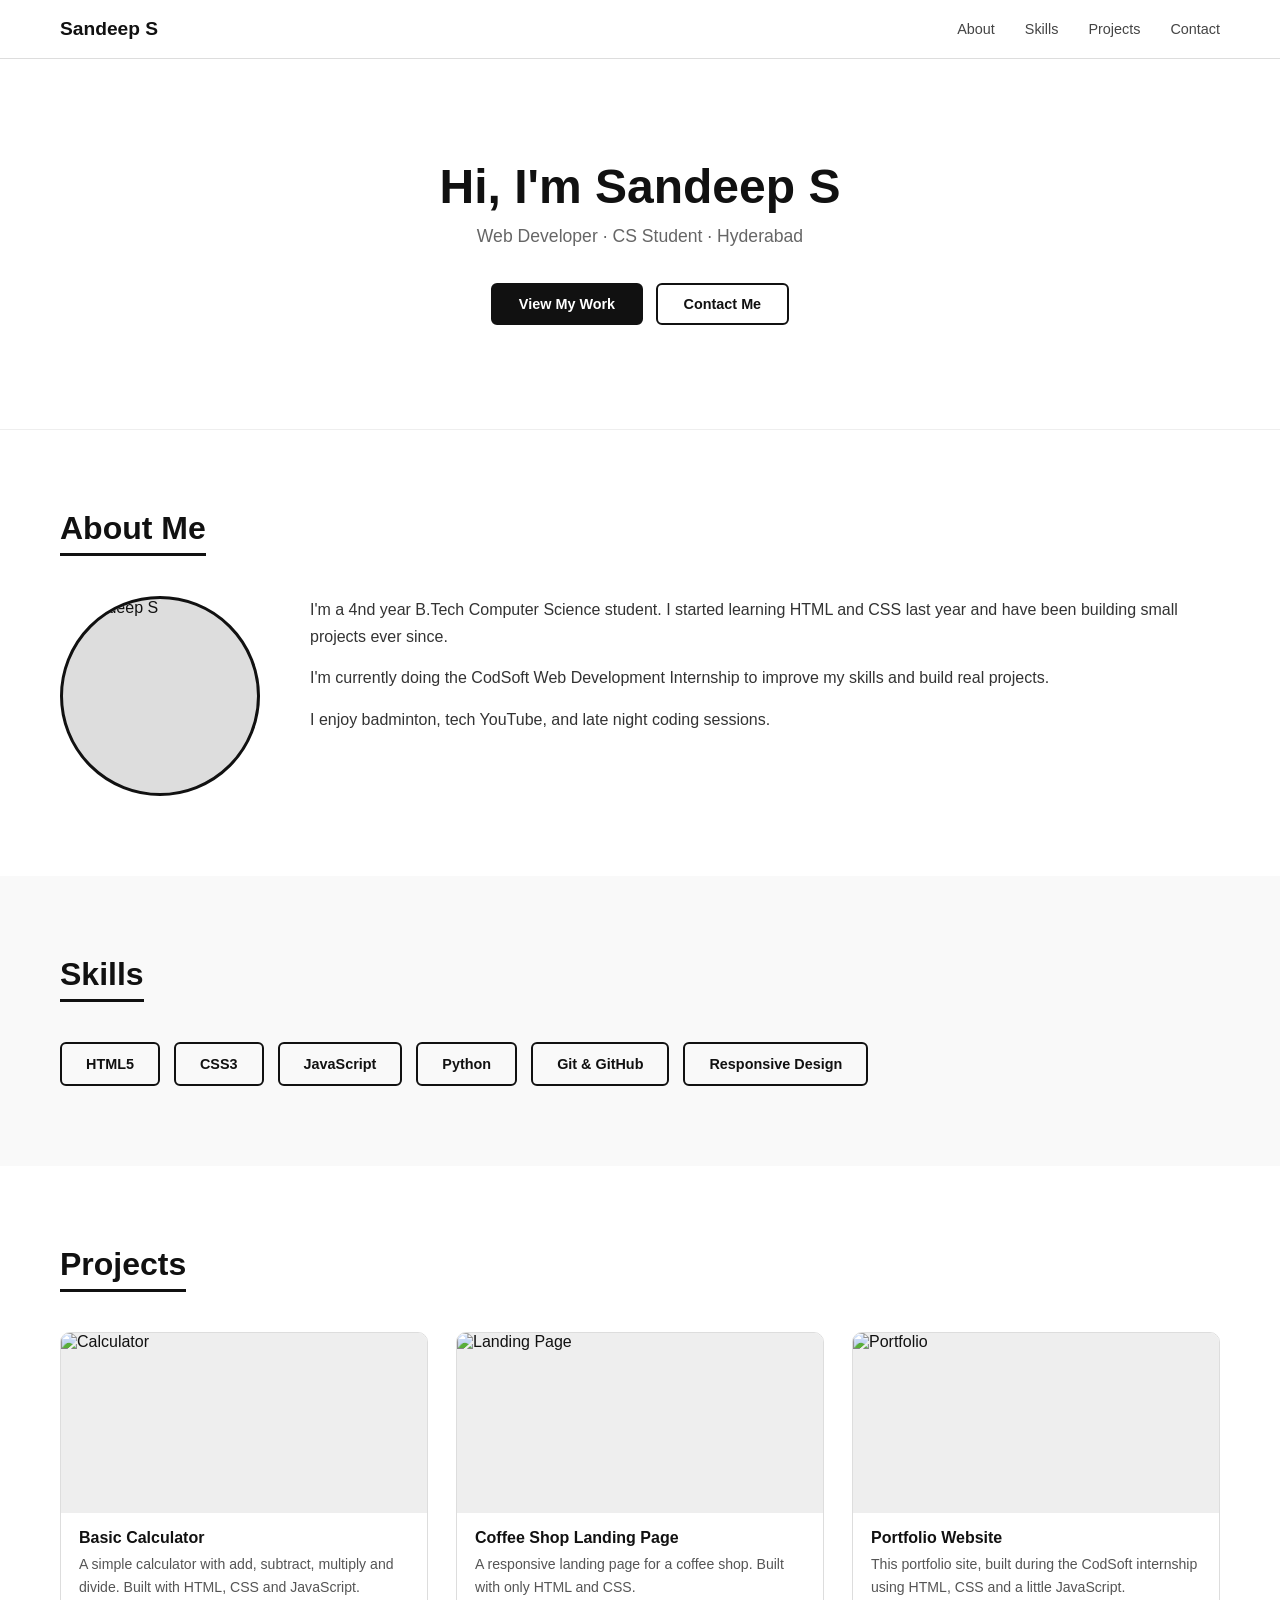
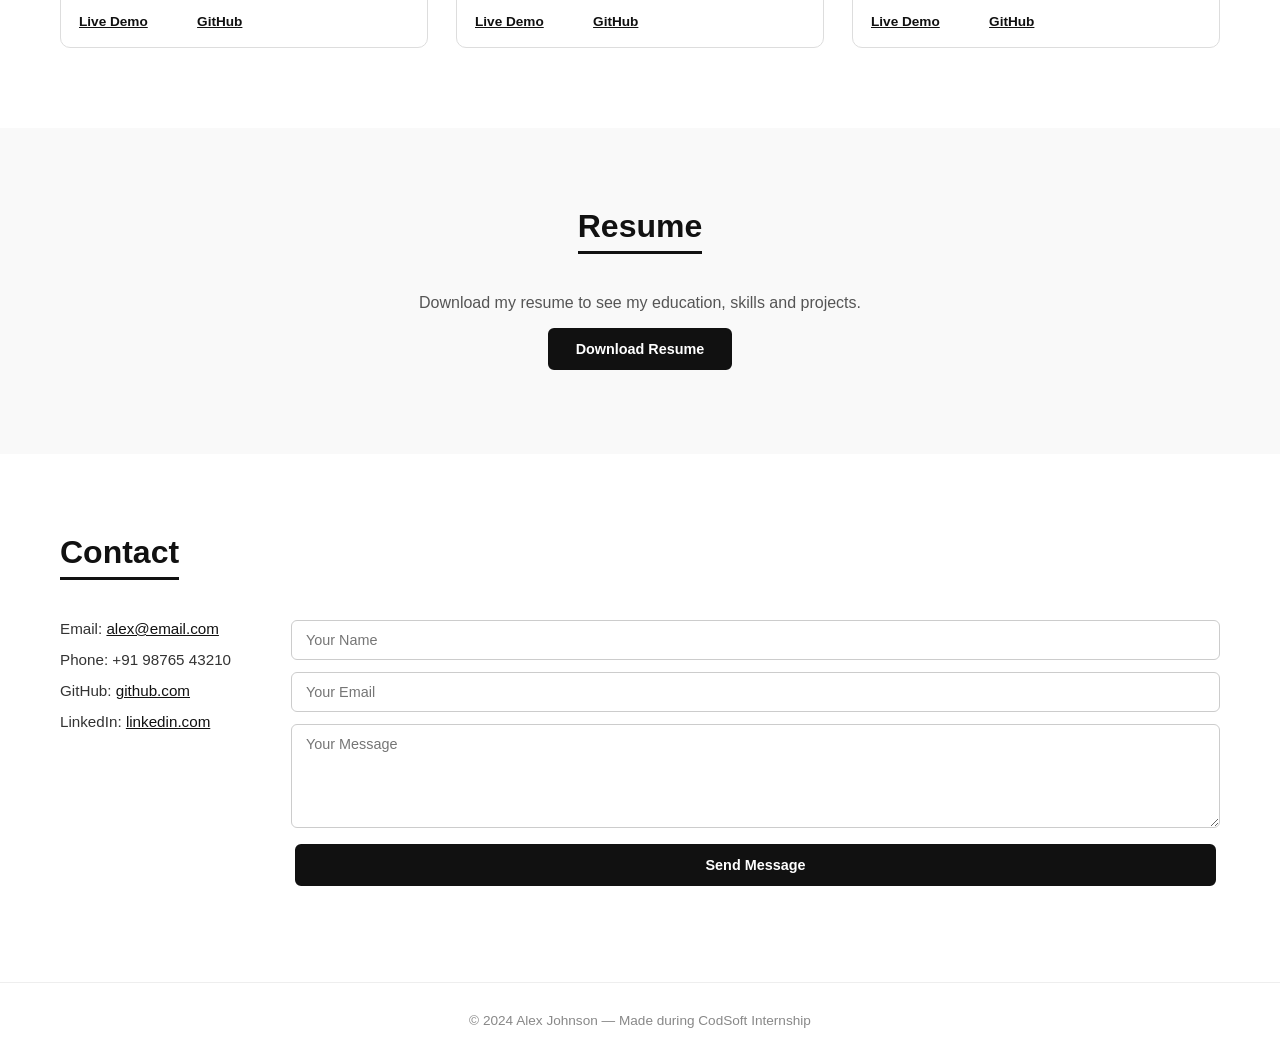
==== index.html @ f58b63e0 "Added CODSOFT Level 1 Tasks" ====
<!DOCTYPE html>
<html lang="en">
<head>
  <meta charset="UTF-8">
  <meta name="viewport" content="width=device-width, initial-scale=1.0">
  <title>Sandeep S</title>
  <link rel="stylesheet" href="style.css">
</head>
<body>

  <nav>
    <div class="logo">Sandeep S</div>
    <ul>
      <li><a href="#about">About</a></li>
      <li><a href="#skills">Skills</a></li>
      <li><a href="#projects">Projects</a></li>
      <li><a href="#contact">Contact</a></li>
    </ul>
  </nav>

  <section class="hero">
    <h1>Hi, I'm Sandeep S</h1>
    <p>Web Developer · CS Student · Hyderabad</p>
    <a href="#projects" class="btn">View My Work</a>
    <a href="#contact" class="btn outline">Contact Me</a>
  </section>

  <section id="about">
    <h2>About Me</h2>
    <div class="about">
      <img src="images/profile.jpg" alt="Sandeep S">
      <div>
        <p>I'm a 4nd year B.Tech Computer Science student. I started learning HTML and CSS last year and have been building small projects ever since.</p>
        <p>I'm currently doing the CodSoft Web Development Internship to improve my skills and build real projects.</p>
        <p>I enjoy badminton, tech YouTube, and late night coding sessions.</p>
      </div>
    </div>
  </section>

  <section id="skills" class="gray">
    <h2>Skills</h2>
    <div class="skills">
      <div class="skill-card">HTML5</div>
      <div class="skill-card">CSS3</div>
      <div class="skill-card">JavaScript</div>
      <div class="skill-card">Python</div>
      <div class="skill-card">Git & GitHub</div>
      <div class="skill-card">Responsive Design</div>
    </div>
  </section>

  <section id="projects">
    <h2>Projects</h2>
    <div class="projects">

      <div class="project-card">
        <img src="images/project1.jpg" alt="Calculator">
        <h3>Basic Calculator</h3>
        <p>A simple calculator with add, subtract, multiply and divide. Built with HTML, CSS and JavaScript.</p>
        <a href="#">Live Demo</a> &nbsp; <a href="#">GitHub</a>
      </div>

      <div class="project-card">
        <img src="images/project2.jpg" alt="Landing Page">
        <h3>Coffee Shop Landing Page</h3>
        <p>A responsive landing page for a coffee shop. Built with only HTML and CSS.</p>
        <a href="#">Live Demo</a> &nbsp; <a href="#">GitHub</a>
      </div>

      <div class="project-card">
        <img src="images/project3.jpg" alt="Portfolio">
        <h3>Portfolio Website</h3>
        <p>This portfolio site, built during the CodSoft internship using HTML, CSS and a little JavaScript.</p>
        <a href="#">Live Demo</a> &nbsp; <a href="#">GitHub</a>
      </div>

    </div>
  </section>

  <section id="resume" class="gray">
    <h2>Resume</h2>
    <p>Download my resume to see my education, skills and projects.</p>
    <a href="resume.pdf" download class="btn" style="margin-top: 16px; display: inline-block;">Download Resume</a>
  </section>

  <section id="contact">
    <h2>Contact</h2>
    <div class="contact">
      <div>
        <p>Email: <a href="mailto:alex@email.com">alex@email.com</a></p>
        <p>Phone: +91 98765 43210</p>
        <p>GitHub: <a href="#">github.com</a></p>
        <p>LinkedIn: <a href="#">linkedin.com</a></p>
      </div>
      <div class="form">
        <input type="text" placeholder="Your Name" id="name">
        <input type="email" placeholder="Your Email" id="email">
        <textarea rows="5" placeholder="Your Message" id="msg"></textarea>
        <button class="btn" onclick="sent()">Send Message</button>
        <p id="note"></p>
      </div>
    </div>
  </section>

  <footer>
    <p>© 2024 Alex Johnson — Made during CodSoft Internship</p>
  </footer>

  <script>
    function sent() {
      var n = document.getElementById('name').value;
      var e = document.getElementById('email').value;
      var m = document.getElementById('msg').value;
      if (!n || !e || !m) {
        document.getElementById('note').textContent = 'Please fill all fields.';
        return;
      }
      document.getElementById('note').textContent = 'Message sent! I will get back to you.';
      document.getElementById('name').value = '';
      document.getElementById('email').value = '';
      document.getElementById('msg').value = '';
    }
  </script>

</body>
</html>
---- style.css ----
* {
  margin: 0;
  padding: 0;
  box-sizing: border-box;
}

body {
  font-family: 'Segoe UI', sans-serif;
  color: #111;
  background: #fff;
}

html {
  scroll-behavior: smooth;
}

nav {
  display: flex;
  justify-content: space-between;
  align-items: center;
  padding: 18px 60px;
  border-bottom: 1px solid #ddd;
  position: sticky;
  top: 0;
  background: #fff;
  z-index: 10;
}

.logo {
  font-size: 1.2rem;
  font-weight: 700;
}

nav ul {
  list-style: none;
  display: flex;
  gap: 30px;
}

nav a {
  text-decoration: none;
  color: #444;
  font-size: 0.9rem;
}

nav a:hover {
  color: #000;
}

.hero {
  text-align: center;
  padding: 100px 20px;
  border-bottom: 1px solid #eee;
}

.hero h1 {
  font-size: 3rem;
  font-weight: 700;
  margin-bottom: 12px;
}

.hero p {
  color: #666;
  font-size: 1.1rem;
  margin-bottom: 32px;
}

.btn {
  display: inline-block;
  padding: 11px 26px;
  background: #111;
  color: #fff;
  border-radius: 6px;
  text-decoration: none;
  font-size: 0.9rem;
  font-weight: 600;
  border: 2px solid #111;
  cursor: pointer;
  font-family: inherit;
  margin: 4px;
  transition: all 0.2s;
}

.btn:hover {
  background: #333;
}

.btn.outline {
  background: #fff;
  color: #111;
}

.btn.outline:hover {
  background: #f5f5f5;
}

section {
  padding: 80px 60px;
}

section.gray {
  background: #f9f9f9;
}

section h2 {
  font-size: 2rem;
  font-weight: 700;
  margin-bottom: 40px;
  border-bottom: 3px solid #111;
  display: inline-block;
  padding-bottom: 6px;
}

.about {
  display: flex;
  gap: 50px;
  align-items: flex-start;
}

.about img {
  width: 200px;
  height: 200px;
  object-fit: cover;
  border-radius: 50%;
  border: 3px solid #111;
  background: #ddd;
  flex-shrink: 0;
}

.about div p {
  margin-bottom: 14px;
  color: #333;
  line-height: 1.7;
}

.skills {
  display: flex;
  flex-wrap: wrap;
  gap: 14px;
}

.skill-card {
  padding: 12px 24px;
  border: 2px solid #111;
  border-radius: 6px;
  font-weight: 600;
  font-size: 0.9rem;
  transition: all 0.2s;
  cursor: default;
}

.skill-card:hover {
  background: #111;
  color: #fff;
}

.projects {
  display: grid;
  grid-template-columns: repeat(auto-fill, minmax(300px, 1fr));
  gap: 28px;
}

.project-card {
  border: 1px solid #ddd;
  border-radius: 10px;
  overflow: hidden;
  transition: box-shadow 0.2s;
}

.project-card:hover {
  box-shadow: 0 4px 20px rgba(0,0,0,0.1);
}

.project-card img {
  width: 100%;
  height: 180px;
  object-fit: cover;
  background: #eee;
  display: block;
}

.project-card h3 {
  font-size: 1rem;
  font-weight: 700;
  padding: 16px 18px 6px;
}

.project-card p {
  padding: 0 18px 14px;
  font-size: 0.88rem;
  color: #555;
  line-height: 1.6;
}

.project-card a {
  display: inline-block;
  margin: 0 18px 18px;
  color: #111;
  font-size: 0.85rem;
  font-weight: 600;
  text-decoration: underline;
}

#resume {
  text-align: center;
}

#resume p {
  color: #555;
  font-size: 1rem;
}

.contact {
  display: flex;
  gap: 60px;
  flex-wrap: wrap;
}

.contact > div:first-child p {
  margin-bottom: 14px;
  font-size: 0.95rem;
  color: #333;
}

.contact a {
  color: #111;
}

.form {
  display: flex;
  flex-direction: column;
  gap: 12px;
  flex: 1;
  min-width: 280px;
}

.form input,
.form textarea {
  padding: 11px 14px;
  border: 1px solid #ccc;
  border-radius: 6px;
  font-size: 0.9rem;
  font-family: inherit;
  outline: none;
  width: 100%;
}

.form input:focus,
.form textarea:focus {
  border-color: #111;
}

.form textarea {
  resize: vertical;
}

#note {
  font-size: 0.85rem;
  color: #555;
}

footer {
  text-align: center;
  padding: 30px;
  border-top: 1px solid #eee;
  font-size: 0.85rem;
  color: #888;
}

@media (max-width: 768px) {
  nav {
    padding: 16px 24px;
    flex-wrap: wrap;
    gap: 12px;
  }

  nav ul {
    gap: 16px;
  }

  section {
    padding: 60px 24px;
  }

  .hero h1 {
    font-size: 2rem;
  }

  .about {
    flex-direction: column;
    align-items: center;
    text-align: center;
  }

  .contact {
    flex-direction: column;
    gap: 36px;
  }
}
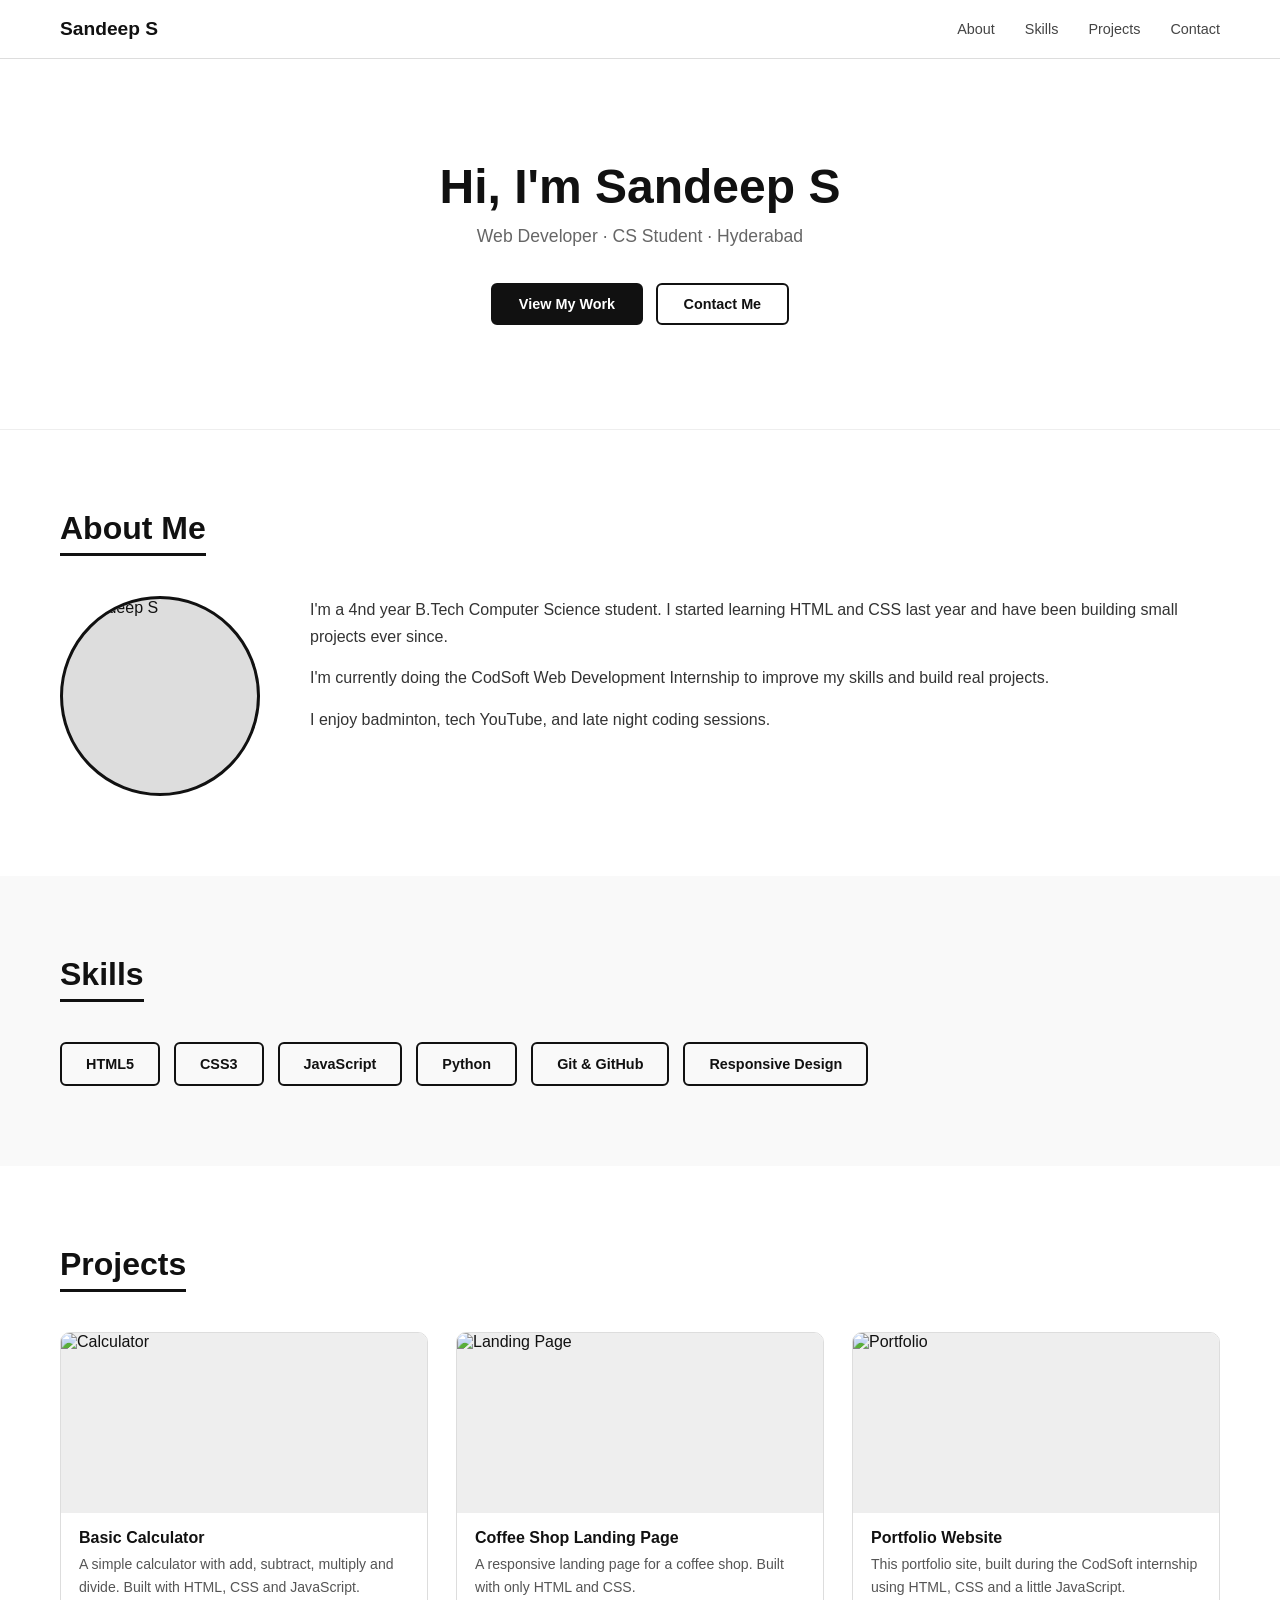
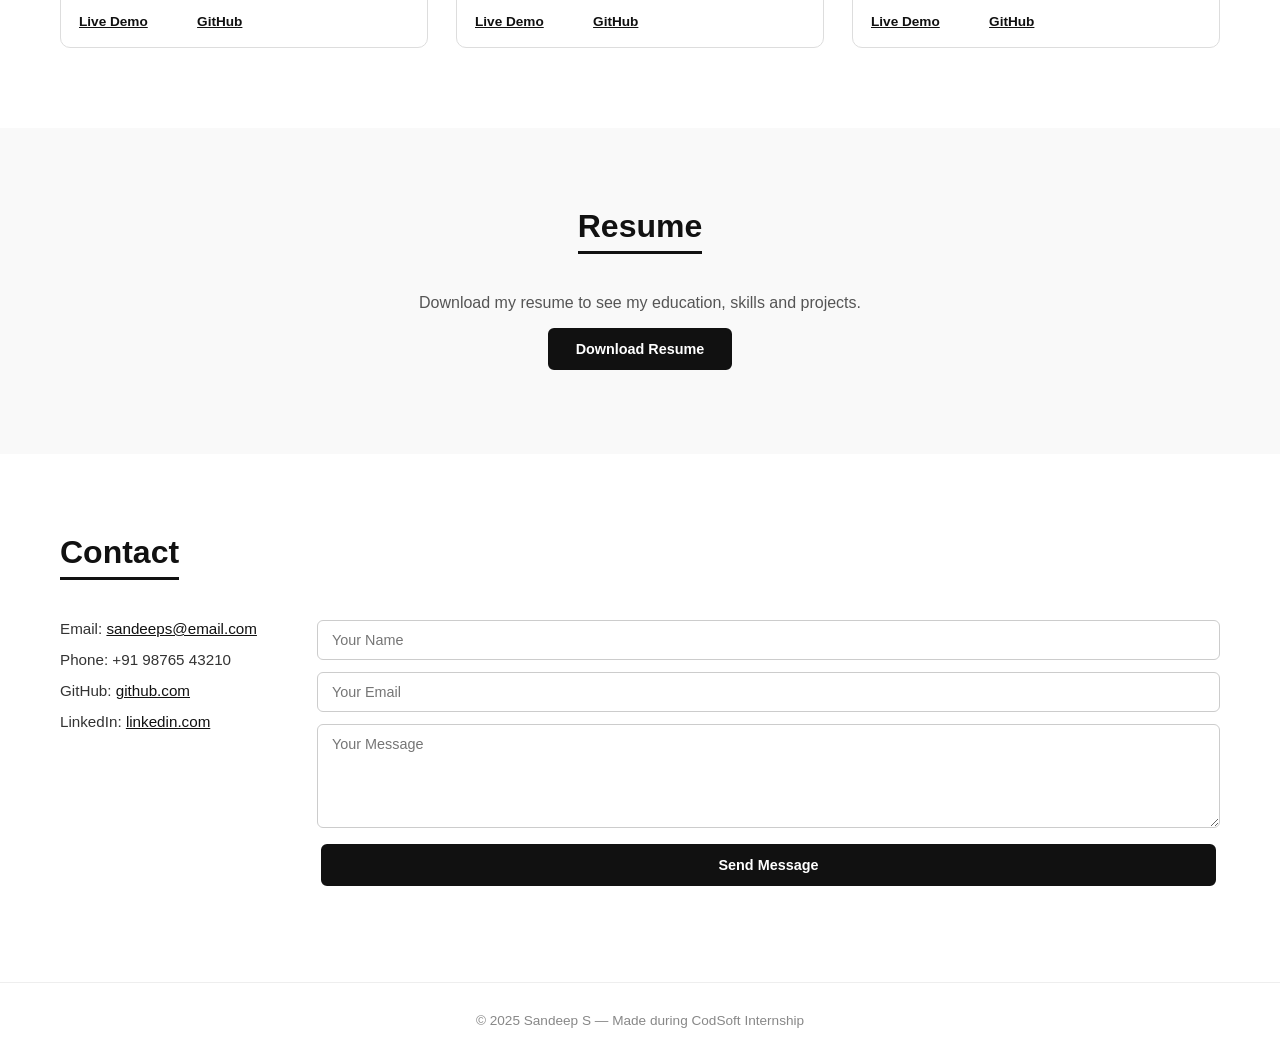
==== commit 69470378: "Updated Design" ====
--- a/index.html
+++ b/index.html
@@ -87,7 +87,7 @@
     <h2>Contact</h2>
     <div class="contact">
       <div>
-        <p>Email: <a href="mailto:alex@email.com">alex@email.com</a></p>
+        <p>Email: <a href="mailto:@email.com">sandeeps@email.com</a></p>
         <p>Phone: +91 98765 43210</p>
         <p>GitHub: <a href="#">github.com</a></p>
         <p>LinkedIn: <a href="#">linkedin.com</a></p>
@@ -103,7 +103,7 @@
   </section>
 
   <footer>
-    <p>© 2024 Alex Johnson — Made during CodSoft Internship</p>
+    <p>© 2025 Sandeep S — Made during CodSoft Internship</p>
   </footer>
 
   <script>
